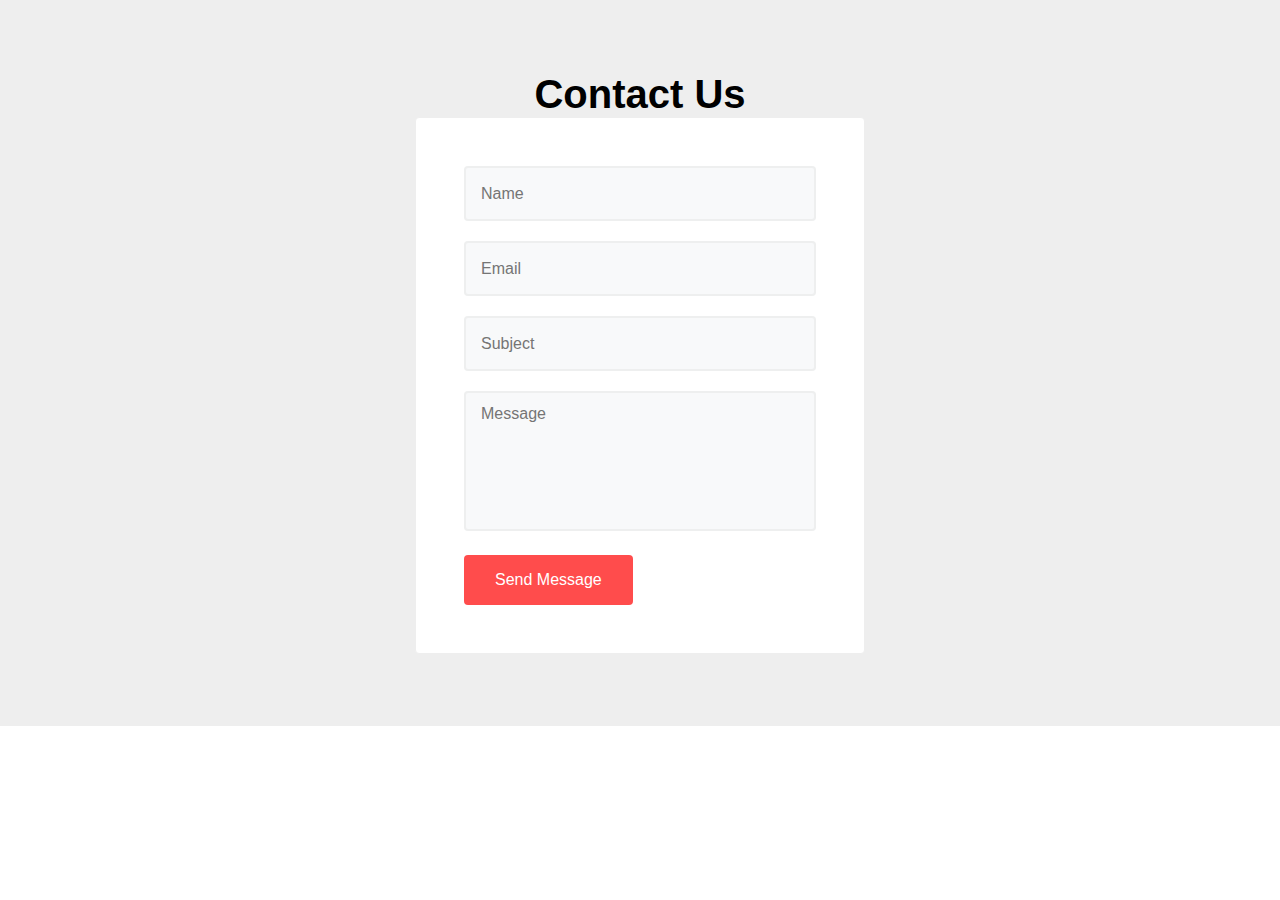
==== contact_form.html @ 443cd8e1 "Contact form" ====
<!DOCTYPE html>
<html lang="en">

<head>
  <meta charset="UTF-8">
  <meta name="viewport" content="width=device-width, initial-scale=1.0">
  <meta http-equiv="X-UA-Compatible" content="ie=edge">
  <title>Optimal Web : Contact Form With JS</title>
  <link rel="stylesheet" href="css/style.css">
</head>
<style>
body,
html {
  margin: 0;
  padding: 0;
  font-family: -apple-system, BlinkMacSystemFont, "Segoe UI", Roboto, Oxygen-Sans, Ubuntu, Cantarell, "Helvetica Neue", sans-serif;
}

textarea {
  font-family: -apple-system, BlinkMacSystemFont, "Segoe UI", Roboto, Oxygen-Sans, Ubuntu, Cantarell, "Helvetica Neue", sans-serif;
}

* {
  box-sizing: border-box;
}

.wrapper {
  width: 100%;
  padding-right: 15px;
  padding-left: 15px;
  margin-right: auto;
  margin-left: auto;
}

@media (min-width: 576px) {
  .wrapper {
    max-width: 540px;
  }
}

@media (min-width: 768px) {
  .wrapper {
    max-width: 720px;
  }
}

@media (min-width: 992px) {
  .wrapper {
    max-width: 960px;
  }
}

@media (min-width: 1200px) {
  .wrapper {
    max-width: 1140px;
  }
}


.d-grid {
  display: grid;
}

.text-center {
  text-align: center;
}

.text-left {
  text-align: left;
}

.text-right {
  text-align: right;
}

button,
select {
  outline: none;
  appearance: none;
  -webkit-appearance: none;
}

button,
.btn,
select {
  cursor: pointer;
  font-family: -apple-system, BlinkMacSystemFont, "Segoe UI", Roboto, Oxygen-Sans, Ubuntu, Cantarell, "Helvetica Neue", sans-serif;
}

a {
  text-decoration: none;
}

iframe {
  border: none;
}

h1,
h2,
h3,
h4,
h5,
h6 {
  margin: 0;
  padding: 0;
  font-family: -apple-system, BlinkMacSystemFont, "Segoe UI", Roboto, Oxygen-Sans, Ubuntu, Cantarell, "Helvetica Neue", sans-serif;
}

p {
  margin: 0;
  padding: 0;
}

/* Section top bottom gap */
.section-gap {
  padding: 4.5rem 0;
}

@media screen and (max-width:767px) {
  .section-gap {
    padding: 3.5rem 0;
  }
}

@media screen and (max-width:480px) {
  .section-gap {
    padding: 3rem 0;
  }
}

/* / Section top bottom gap */

/* title-styling */
h3.global-title {
  font-size: 40px;
  line-height: 45px;
  color: #16191e;
  margin-bottom: 50px;
  text-transform: capitalize;
}

@media screen and (max-width:767px) {
  h3.global-title {
    font-size: 40px;
    line-height: 45px;
  }
}

@media screen and (max-width:600px) {
  h3.global-title {
    font-size: 35px;
    line-height: 40px;
  }
}

@media screen and (max-width:500px) {
  h3.global-title {
    font-size: 30px;
    line-height: 35px;
  }
}

/* / title-styling */
/* simple contact form */
.contact-form {
  background: #eee;
}

.field {
  margin-bottom: 20px;
}

.form-mid {
  background: #fff;
  padding: 3rem;
  border: 1px solid #eee;
  border-radius: 4px;
}

.form-mid form input,
.form-mid form textarea {
  background: #f8f9fa;
  border: 2px solid rgba(216, 216, 216, 0.3);
  color: #777;
  font-size: 16px;
  padding: 12px 15px;
  width: 100%;
  border-radius: 4px;
  height: 55px;
}

.form-mid form textarea {
  resize: none;
  min-height: 140px;
}

.form-mid form input:focus,
.form-mid form textarea:focus {
  outline: none;
  border: 2px solid #051b35;
  background: #fff;
  box-shadow: none;
}

button.btn-contact {
  border: none;
  font-size: 16px;
  padding: 15px 30px;
  margin: 20px auto 0;
  color: #fff;
  background: #ff4c4c;
  border-color: #ff4c4c;
  display: inline-block;
  font-weight: 400;
  text-align: center;
  vertical-align: middle;
  cursor: pointer;
  -webkit-user-select: none;
  -moz-user-select: none;
  -ms-user-select: none;
  user-select: none;
  border: 1px solid transparent;
  border-radius: 0.25rem;
}

@media(max-width: 568px) {
  .form-mid {
    padding: 1.5rem;
  }
}

/* /simple contact form */
</style>
<body>
  <!-- contact1 -->
  <section class="w3l-simple-contact-form1">
    <div class="contact-form section-gap">
      <div class="wrapper">
        <div class="text-center">
        <h1 style="font-size: 40px; " >Contact Us</h1>
      </div>
        <div class="contact-form" style="max-width: 450px; margin: 0 auto;">
          <div class="form-mid">
            <form action="https://formsubmit.co/3db308a8ba3d4511a1d951b8060c9969" method="POST">
              <div class="field">
                <input type="text" class="form-control" name="Name" id="Name" placeholder="Name" required="">
              </div>
              <div class="field">
                <input type="email" class="form-control" name="Sender" id="Sender" placeholder="Email"
                  required="">
              </div>
              <div class="field">
                <input type="text" class="form-control" name="Subject" id="Subject" placeholder="Subject"
                  required="">
              </div>
              <textarea name="Message" class="form-control" id="Message" placeholder="Message"
                required=""></textarea>
              <button type="submit" class="btn btn-contact">Send Message</button>
              <!-- <input type="button" class="btn btn-contact" onclick="sendmail();"  value="Send Message"> -->

            </form>
          </div>
        </div>
      </div>
    </div>
  </section>
  <!-- /contact1 -->
  
<!-- <script src="//ajax.googleapis.com/ajax/libs/jquery/1.9.1/jquery.min.js"></script> -->
<script
  src="https://code.jquery.com/jquery-2.2.4.min.js"
  integrity="sha256-BbhdlvQf/xTY9gja0Dq3HiwQF8LaCRTXxZKRutelT44="
  crossorigin="anonymous"></script>
<script src="https://smtpjs.com/v3/smtp.js"></script>
 
<script>  

     function sendmail(){
    
			var name = $('#Name').val();
			var email = $('#Sender').val();
			var subject = $('#Subject').val();
      var message = $('#Message').val();

			// var body = $('#body').val();

			var Body='Name: '+name+'<br>Email: '+email+'<br>Subject: '+subject+'<br>Message: '+message;
			//console.log(name, phone, email, message);

			Email.send({
        SecureToken:"5b7e960d-00df-43b3-8b9c-991dda04819b",
				To: 'santoshlathika@gmail.com',
				From: "santoshkumarg6464@gmail.com",
				Subject: "New message on contact from "+name,
				Body: Body
			}).then(
				message =>{
					//console.log (message);
					if(message=='OK'){
					alert('Your mail has been send. Thank you for connecting.');
					}
					else{
						console.error (message);
						alert('There is error at sending message. ')
						
					}

				}
			);



		}


    </script>
 </script>

</body>
</html>
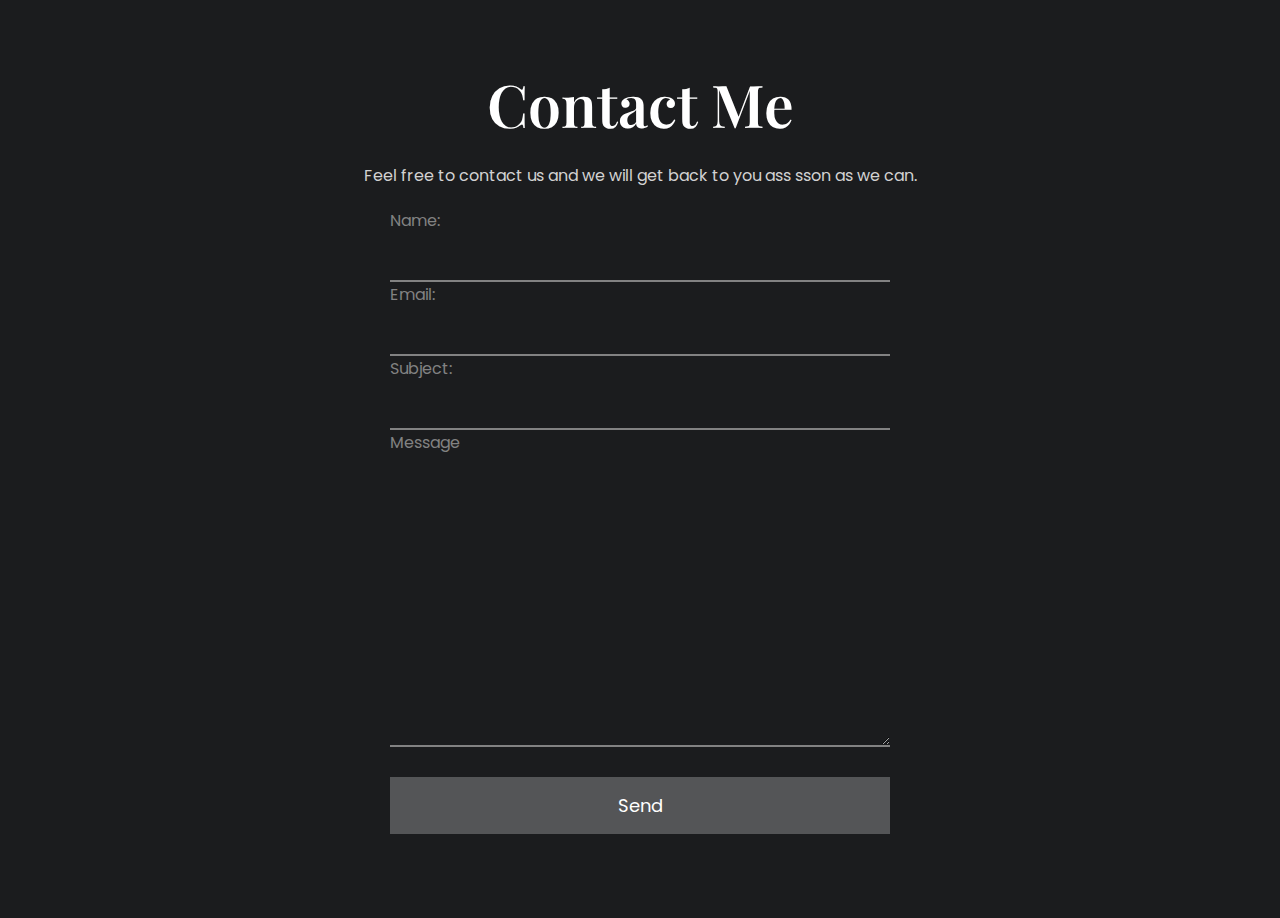
==== commit 99383452: "Add files via upload" ====
--- a/contact_form.html
+++ b/contact_form.html
@@ -1,320 +1,28 @@
 <!DOCTYPE html>
 <html lang="en">
-
 <head>
-  <meta charset="UTF-8">
-  <meta name="viewport" content="width=device-width, initial-scale=1.0">
-  <meta http-equiv="X-UA-Compatible" content="ie=edge">
-  <title>Optimal Web : Contact Form With JS</title>
-  <link rel="stylesheet" href="css/style.css">
+    <meta charset="UTF-8">
+    <meta http-equiv="X-UA-Compatible" content="IE=edge">
+    <meta name="viewport" content="width=device-width, initial-scale=1.0">
+    <title>Contact form</title>
+    <link href="https://fonts.googleapis.com/css2?family=Playfair+Display:wght@600&family=Poppins&display=swap" rel="stylesheet">
+    <link rel="stylesheet" href="style.css">
 </head>
-<style>
-body,
-html {
-  margin: 0;
-  padding: 0;
-  font-family: -apple-system, BlinkMacSystemFont, "Segoe UI", Roboto, Oxygen-Sans, Ubuntu, Cantarell, "Helvetica Neue", sans-serif;
-}
-
-textarea {
-  font-family: -apple-system, BlinkMacSystemFont, "Segoe UI", Roboto, Oxygen-Sans, Ubuntu, Cantarell, "Helvetica Neue", sans-serif;
-}
-
-* {
-  box-sizing: border-box;
-}
-
-.wrapper {
-  width: 100%;
-  padding-right: 15px;
-  padding-left: 15px;
-  margin-right: auto;
-  margin-left: auto;
-}
-
-@media (min-width: 576px) {
-  .wrapper {
-    max-width: 540px;
-  }
-}
-
-@media (min-width: 768px) {
-  .wrapper {
-    max-width: 720px;
-  }
-}
-
-@media (min-width: 992px) {
-  .wrapper {
-    max-width: 960px;
-  }
-}
-
-@media (min-width: 1200px) {
-  .wrapper {
-    max-width: 1140px;
-  }
-}
-
-
-.d-grid {
-  display: grid;
-}
-
-.text-center {
-  text-align: center;
-}
-
-.text-left {
-  text-align: left;
-}
-
-.text-right {
-  text-align: right;
-}
-
-button,
-select {
-  outline: none;
-  appearance: none;
-  -webkit-appearance: none;
-}
-
-button,
-.btn,
-select {
-  cursor: pointer;
-  font-family: -apple-system, BlinkMacSystemFont, "Segoe UI", Roboto, Oxygen-Sans, Ubuntu, Cantarell, "Helvetica Neue", sans-serif;
-}
-
-a {
-  text-decoration: none;
-}
-
-iframe {
-  border: none;
-}
-
-h1,
-h2,
-h3,
-h4,
-h5,
-h6 {
-  margin: 0;
-  padding: 0;
-  font-family: -apple-system, BlinkMacSystemFont, "Segoe UI", Roboto, Oxygen-Sans, Ubuntu, Cantarell, "Helvetica Neue", sans-serif;
-}
-
-p {
-  margin: 0;
-  padding: 0;
-}
-
-/* Section top bottom gap */
-.section-gap {
-  padding: 4.5rem 0;
-}
-
-@media screen and (max-width:767px) {
-  .section-gap {
-    padding: 3.5rem 0;
-  }
-}
-
-@media screen and (max-width:480px) {
-  .section-gap {
-    padding: 3rem 0;
-  }
-}
-
-/* / Section top bottom gap */
-
-/* title-styling */
-h3.global-title {
-  font-size: 40px;
-  line-height: 45px;
-  color: #16191e;
-  margin-bottom: 50px;
-  text-transform: capitalize;
-}
-
-@media screen and (max-width:767px) {
-  h3.global-title {
-    font-size: 40px;
-    line-height: 45px;
-  }
-}
-
-@media screen and (max-width:600px) {
-  h3.global-title {
-    font-size: 35px;
-    line-height: 40px;
-  }
-}
-
-@media screen and (max-width:500px) {
-  h3.global-title {
-    font-size: 30px;
-    line-height: 35px;
-  }
-}
-
-/* / title-styling */
-/* simple contact form */
-.contact-form {
-  background: #eee;
-}
-
-.field {
-  margin-bottom: 20px;
-}
-
-.form-mid {
-  background: #fff;
-  padding: 3rem;
-  border: 1px solid #eee;
-  border-radius: 4px;
-}
-
-.form-mid form input,
-.form-mid form textarea {
-  background: #f8f9fa;
-  border: 2px solid rgba(216, 216, 216, 0.3);
-  color: #777;
-  font-size: 16px;
-  padding: 12px 15px;
-  width: 100%;
-  border-radius: 4px;
-  height: 55px;
-}
-
-.form-mid form textarea {
-  resize: none;
-  min-height: 140px;
-}
-
-.form-mid form input:focus,
-.form-mid form textarea:focus {
-  outline: none;
-  border: 2px solid #051b35;
-  background: #fff;
-  box-shadow: none;
-}
-
-button.btn-contact {
-  border: none;
-  font-size: 16px;
-  padding: 15px 30px;
-  margin: 20px auto 0;
-  color: #fff;
-  background: #ff4c4c;
-  border-color: #ff4c4c;
-  display: inline-block;
-  font-weight: 400;
-  text-align: center;
-  vertical-align: middle;
-  cursor: pointer;
-  -webkit-user-select: none;
-  -moz-user-select: none;
-  -ms-user-select: none;
-  user-select: none;
-  border: 1px solid transparent;
-  border-radius: 0.25rem;
-}
-
-@media(max-width: 568px) {
-  .form-mid {
-    padding: 1.5rem;
-  }
-}
-
-/* /simple contact form */
-</style>
 <body>
-  <!-- contact1 -->
-  <section class="w3l-simple-contact-form1">
-    <div class="contact-form section-gap">
-      <div class="wrapper">
-        <div class="text-center">
-        <h1 style="font-size: 40px; " >Contact Us</h1>
-      </div>
-        <div class="contact-form" style="max-width: 450px; margin: 0 auto;">
-          <div class="form-mid">
-            <form action="https://formsubmit.co/3db308a8ba3d4511a1d951b8060c9969" method="POST">
-              <div class="field">
-                <input type="text" class="form-control" name="Name" id="Name" placeholder="Name" required="">
-              </div>
-              <div class="field">
-                <input type="email" class="form-control" name="Sender" id="Sender" placeholder="Email"
-                  required="">
-              </div>
-              <div class="field">
-                <input type="text" class="form-control" name="Subject" id="Subject" placeholder="Subject"
-                  required="">
-              </div>
-              <textarea name="Message" class="form-control" id="Message" placeholder="Message"
-                required=""></textarea>
-              <button type="submit" class="btn btn-contact">Send Message</button>
-              <!-- <input type="button" class="btn btn-contact" onclick="sendmail();"  value="Send Message"> -->
-
-            </form>
-          </div>
-        </div>
-      </div>
+    <div class="container">
+        <h1>Contact Me</h1>
+        <p>Feel free to contact us and we will get back to you ass sson as we can.</p>
+        <form action="mail.php" method="POST">
+            <label for="name">Name:</label>
+            <input type="text" name="name" id="name">
+            <label for="email">Email:</label>
+            <input type="email" name="email" id="email">
+            <label for="subject">Subject:</label>
+            <input type="text" name="subject" id="subject">
+            <label for="message">Message</label>
+            <textarea name="message" cols="30" rows="10"></textarea>
+            <input type="submit" value="Send">
+        </form>
     </div>
-  </section>
-  <!-- /contact1 -->
-  
-<!-- <script src="//ajax.googleapis.com/ajax/libs/jquery/1.9.1/jquery.min.js"></script> -->
-<script
-  src="https://code.jquery.com/jquery-2.2.4.min.js"
-  integrity="sha256-BbhdlvQf/xTY9gja0Dq3HiwQF8LaCRTXxZKRutelT44="
-  crossorigin="anonymous"></script>
-<script src="https://smtpjs.com/v3/smtp.js"></script>
- 
-<script>  
-
-     function sendmail(){
-    
-			var name = $('#Name').val();
-			var email = $('#Sender').val();
-			var subject = $('#Subject').val();
-      var message = $('#Message').val();
-
-			// var body = $('#body').val();
-
-			var Body='Name: '+name+'<br>Email: '+email+'<br>Subject: '+subject+'<br>Message: '+message;
-			//console.log(name, phone, email, message);
-
-			Email.send({
-        SecureToken:"5b7e960d-00df-43b3-8b9c-991dda04819b",
-				To: 'santoshlathika@gmail.com',
-				From: "santoshkumarg6464@gmail.com",
-				Subject: "New message on contact from "+name,
-				Body: Body
-			}).then(
-				message =>{
-					//console.log (message);
-					if(message=='OK'){
-					alert('Your mail has been send. Thank you for connecting.');
-					}
-					else{
-						console.error (message);
-						alert('There is error at sending message. ')
-						
-					}
-
-				}
-			);
-
-
-
-		}
-
-
-    </script>
- </script>
-
 </body>
 </html>--- a/style.css
+++ b/style.css
@@ -0,0 +1,97 @@
+* {
+    margin: 0;
+    padding: 0;
+    box-sizing: border-box;
+}
+
+body {
+    background: #1b1c1e;
+    text-align: center;
+}
+
+h1 {
+    font-family: 'Playfair Display',
+        serif;
+    font-size: 59px;
+    color: white;
+    font-weight: 600;
+    padding-bottom: 20px;
+}
+
+p {
+    color: #d2d2d2;
+}
+
+p,
+input,
+textarea,
+label {
+    font-family: 'Poppins',
+        sans-serif;
+}
+
+.container {
+    max-width: 1320px;
+    margin: 0 auto;
+    padding: 5%;
+}
+
+form {
+    max-width: 500px;
+    margin: 0 auto;
+    text-align: left;
+    padding: 20px 0;
+}
+
+input,
+textarea,
+label {
+    display: block;
+    margin: 0 auto;
+    width: 100%;
+    color: #828282;
+}
+
+input,
+textarea {
+    background-color: transparent;
+    border: 0;
+    border-bottom: 2px solid #828282;
+}
+
+input[type=submit] {
+    background-color: #545557;
+    padding: 15px 0;
+    color: white;
+    font-size: 18px;
+    border-bottom: none;
+    margin-top: 30px;
+    cursor: pointer;
+    transition: all .3s ease;
+}
+
+input[type=submit]:hover {
+    background: #FFF;
+    color: #1b1c1e;
+}
+
+input,
+textarea {
+    color: white;
+    font-size: 18px;
+    padding: 10px;
+}
+
+input:focus,
+textarea:focus {
+    outline: 1px solid #828282;
+}
+
+a {
+    color: #828282;
+    font-style: italic;
+}
+
+a:hover {
+    color: #fff;
+}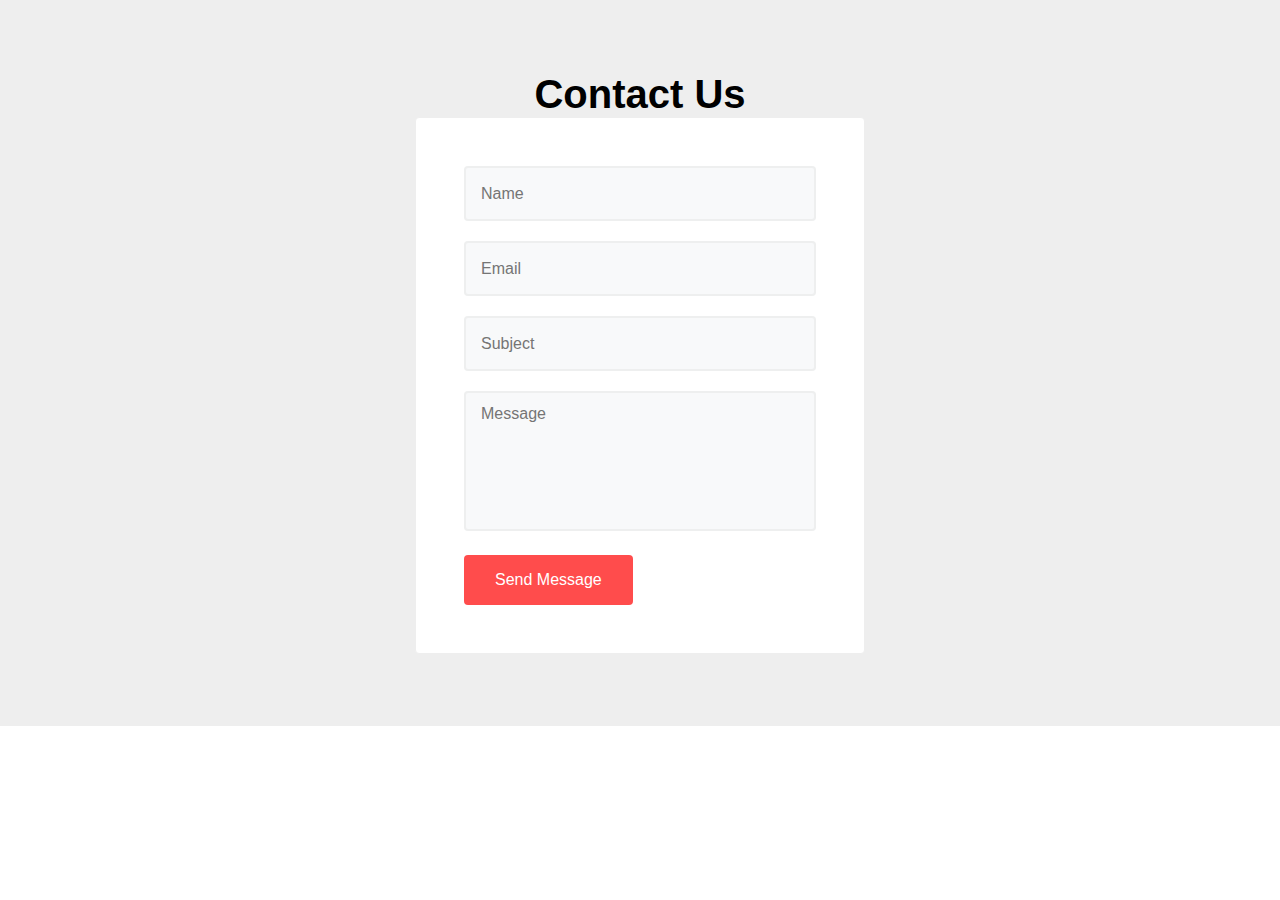
==== commit 0368bb8a: "Add files via upload" ====
--- a/contact_form.html
+++ b/contact_form.html
@@ -1,28 +1,320 @@
 <!DOCTYPE html>
 <html lang="en">
+
 <head>
-    <meta charset="UTF-8">
-    <meta http-equiv="X-UA-Compatible" content="IE=edge">
-    <meta name="viewport" content="width=device-width, initial-scale=1.0">
-    <title>Contact form</title>
-    <link href="https://fonts.googleapis.com/css2?family=Playfair+Display:wght@600&family=Poppins&display=swap" rel="stylesheet">
-    <link rel="stylesheet" href="style.css">
+  <meta charset="UTF-8">
+  <meta name="viewport" content="width=device-width, initial-scale=1.0">
+  <meta http-equiv="X-UA-Compatible" content="ie=edge">
+  <title>Optimal Web : Contact Form With JS</title>
+  <link rel="stylesheet" href="css/style.css">
 </head>
+<style>
+body,
+html {
+  margin: 0;
+  padding: 0;
+  font-family: -apple-system, BlinkMacSystemFont, "Segoe UI", Roboto, Oxygen-Sans, Ubuntu, Cantarell, "Helvetica Neue", sans-serif;
+}
+
+textarea {
+  font-family: -apple-system, BlinkMacSystemFont, "Segoe UI", Roboto, Oxygen-Sans, Ubuntu, Cantarell, "Helvetica Neue", sans-serif;
+}
+
+* {
+  box-sizing: border-box;
+}
+
+.wrapper {
+  width: 100%;
+  padding-right: 15px;
+  padding-left: 15px;
+  margin-right: auto;
+  margin-left: auto;
+}
+
+@media (min-width: 576px) {
+  .wrapper {
+    max-width: 540px;
+  }
+}
+
+@media (min-width: 768px) {
+  .wrapper {
+    max-width: 720px;
+  }
+}
+
+@media (min-width: 992px) {
+  .wrapper {
+    max-width: 960px;
+  }
+}
+
+@media (min-width: 1200px) {
+  .wrapper {
+    max-width: 1140px;
+  }
+}
+
+
+.d-grid {
+  display: grid;
+}
+
+.text-center {
+  text-align: center;
+}
+
+.text-left {
+  text-align: left;
+}
+
+.text-right {
+  text-align: right;
+}
+
+button,
+select {
+  outline: none;
+  appearance: none;
+  -webkit-appearance: none;
+}
+
+button,
+.btn,
+select {
+  cursor: pointer;
+  font-family: -apple-system, BlinkMacSystemFont, "Segoe UI", Roboto, Oxygen-Sans, Ubuntu, Cantarell, "Helvetica Neue", sans-serif;
+}
+
+a {
+  text-decoration: none;
+}
+
+iframe {
+  border: none;
+}
+
+h1,
+h2,
+h3,
+h4,
+h5,
+h6 {
+  margin: 0;
+  padding: 0;
+  font-family: -apple-system, BlinkMacSystemFont, "Segoe UI", Roboto, Oxygen-Sans, Ubuntu, Cantarell, "Helvetica Neue", sans-serif;
+}
+
+p {
+  margin: 0;
+  padding: 0;
+}
+
+/* Section top bottom gap */
+.section-gap {
+  padding: 4.5rem 0;
+}
+
+@media screen and (max-width:767px) {
+  .section-gap {
+    padding: 3.5rem 0;
+  }
+}
+
+@media screen and (max-width:480px) {
+  .section-gap {
+    padding: 3rem 0;
+  }
+}
+
+/* / Section top bottom gap */
+
+/* title-styling */
+h3.global-title {
+  font-size: 40px;
+  line-height: 45px;
+  color: #16191e;
+  margin-bottom: 50px;
+  text-transform: capitalize;
+}
+
+@media screen and (max-width:767px) {
+  h3.global-title {
+    font-size: 40px;
+    line-height: 45px;
+  }
+}
+
+@media screen and (max-width:600px) {
+  h3.global-title {
+    font-size: 35px;
+    line-height: 40px;
+  }
+}
+
+@media screen and (max-width:500px) {
+  h3.global-title {
+    font-size: 30px;
+    line-height: 35px;
+  }
+}
+
+/* / title-styling */
+/* simple contact form */
+.contact-form {
+  background: #eee;
+}
+
+.field {
+  margin-bottom: 20px;
+}
+
+.form-mid {
+  background: #fff;
+  padding: 3rem;
+  border: 1px solid #eee;
+  border-radius: 4px;
+}
+
+.form-mid form input,
+.form-mid form textarea {
+  background: #f8f9fa;
+  border: 2px solid rgba(216, 216, 216, 0.3);
+  color: #777;
+  font-size: 16px;
+  padding: 12px 15px;
+  width: 100%;
+  border-radius: 4px;
+  height: 55px;
+}
+
+.form-mid form textarea {
+  resize: none;
+  min-height: 140px;
+}
+
+.form-mid form input:focus,
+.form-mid form textarea:focus {
+  outline: none;
+  border: 2px solid #051b35;
+  background: #fff;
+  box-shadow: none;
+}
+
+button.btn-contact {
+  border: none;
+  font-size: 16px;
+  padding: 15px 30px;
+  margin: 20px auto 0;
+  color: #fff;
+  background: #ff4c4c;
+  border-color: #ff4c4c;
+  display: inline-block;
+  font-weight: 400;
+  text-align: center;
+  vertical-align: middle;
+  cursor: pointer;
+  -webkit-user-select: none;
+  -moz-user-select: none;
+  -ms-user-select: none;
+  user-select: none;
+  border: 1px solid transparent;
+  border-radius: 0.25rem;
+}
+
+@media(max-width: 568px) {
+  .form-mid {
+    padding: 1.5rem;
+  }
+}
+
+/* /simple contact form */
+</style>
 <body>
-    <div class="container">
-        <h1>Contact Me</h1>
-        <p>Feel free to contact us and we will get back to you ass sson as we can.</p>
-        <form action="mail.php" method="POST">
-            <label for="name">Name:</label>
-            <input type="text" name="name" id="name">
-            <label for="email">Email:</label>
-            <input type="email" name="email" id="email">
-            <label for="subject">Subject:</label>
-            <input type="text" name="subject" id="subject">
-            <label for="message">Message</label>
-            <textarea name="message" cols="30" rows="10"></textarea>
-            <input type="submit" value="Send">
-        </form>
+  <!-- contact1 -->
+  <section class="w3l-simple-contact-form1">
+    <div class="contact-form section-gap">
+      <div class="wrapper">
+        <div class="text-center">
+        <h1 style="font-size: 40px; " >Contact Us</h1>
+      </div>
+        <div class="contact-form" style="max-width: 450px; margin: 0 auto;">
+          <div class="form-mid">
+            <form action="https://formspree.io/f/xgebzkep" method="POST">
+              <div class="field">
+                <input type="text" class="form-control" name="Name" id="Name" placeholder="Name" required="">
+              </div>
+              <div class="field">
+                <input type="email" class="form-control" name="Sender" id="Sender" placeholder="Email"
+                  required="">
+              </div>
+              <div class="field">
+                <input type="text" class="form-control" name="Subject" id="Subject" placeholder="Subject"
+                  required="">
+              </div>
+              <textarea name="Message" class="form-control" id="Message" placeholder="Message"
+                required=""></textarea>
+              <button type="submit" class="btn btn-contact">Send Message</button>
+              <!-- <input type="button" class="btn btn-contact" onclick="sendmail();"  value="Send Message"> -->
+
+            </form>
+          </div>
+        </div>
+      </div>
     </div>
+  </section>
+  <!-- /contact1 -->
+  
+<!-- <script src="//ajax.googleapis.com/ajax/libs/jquery/1.9.1/jquery.min.js"></script> -->
+<script
+  src="https://code.jquery.com/jquery-2.2.4.min.js"
+  integrity="sha256-BbhdlvQf/xTY9gja0Dq3HiwQF8LaCRTXxZKRutelT44="
+  crossorigin="anonymous"></script>
+<script src="https://smtpjs.com/v3/smtp.js"></script>
+ 
+<script>  
+
+     function sendmail(){
+    
+			var name = $('#Name').val();
+			var email = $('#Sender').val();
+			var subject = $('#Subject').val();
+      var message = $('#Message').val();
+
+			// var body = $('#body').val();
+
+			var Body='Name: '+name+'<br>Email: '+email+'<br>Subject: '+subject+'<br>Message: '+message;
+			//console.log(name, phone, email, message);
+
+			Email.send({
+        SecureToken:"5b7e960d-00df-43b3-8b9c-991dda04819b",
+				To: 'santoshlathika@gmail.com',
+				From: "santoshkumarg6464@gmail.com",
+				Subject: "New message on contact from "+name,
+				Body: Body
+			}).then(
+				message =>{
+					//console.log (message);
+					if(message=='OK'){
+					alert('Your mail has been send. Thank you for connecting.');
+					}
+					else{
+						console.error (message);
+						alert('There is error at sending message. ')
+						
+					}
+
+				}
+			);
+
+
+
+		}
+
+
+    </script>
+ </script>
+
 </body>
 </html>